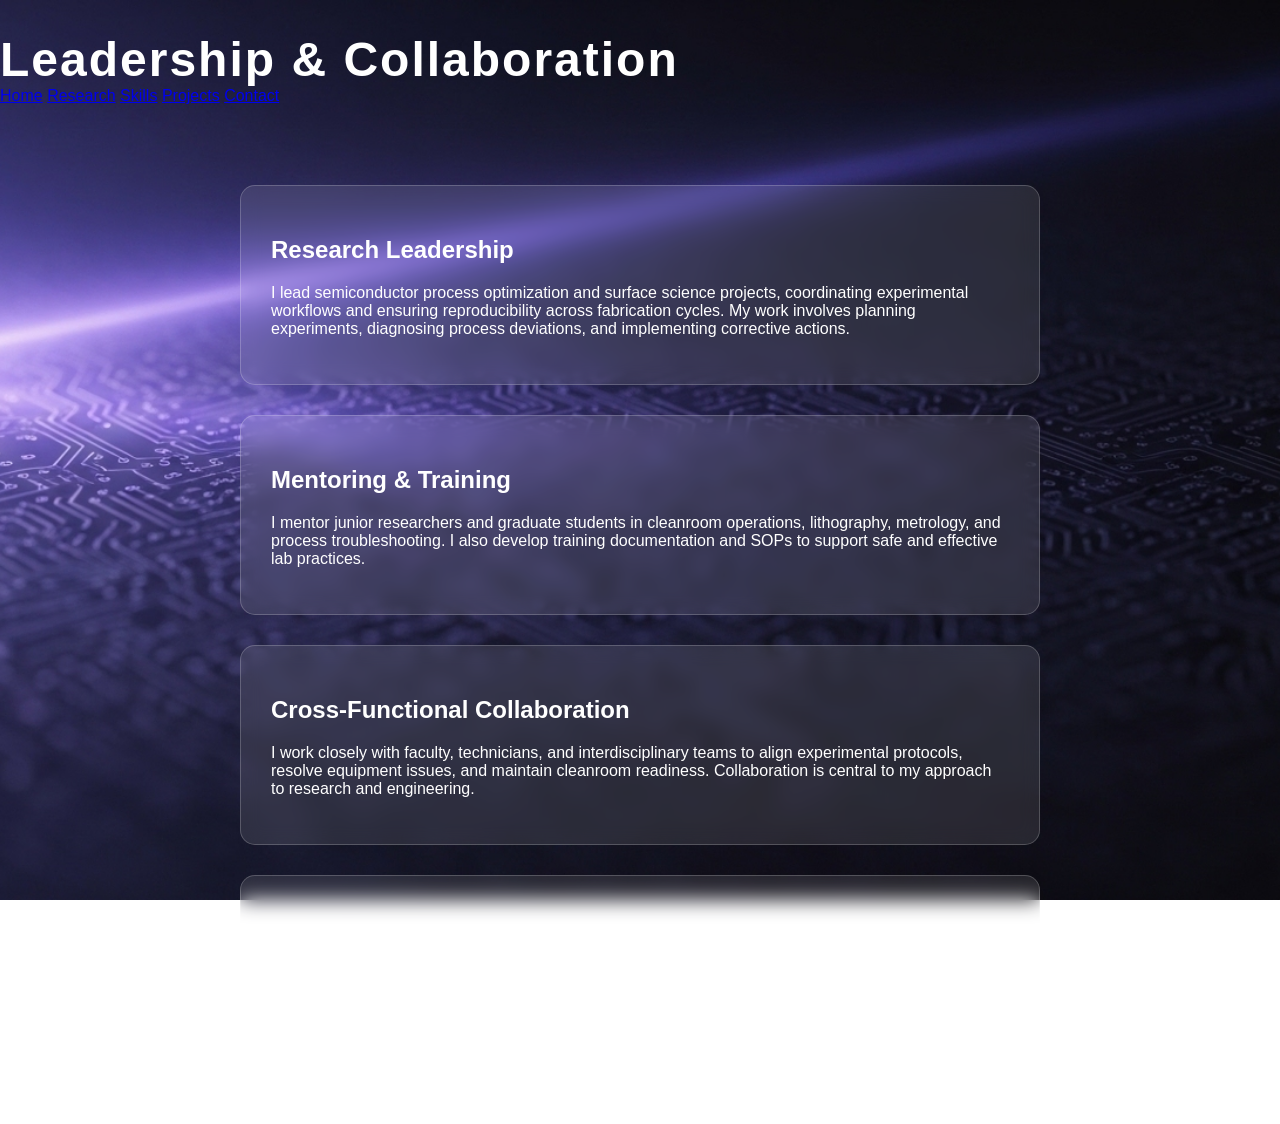
==== leadership.html @ f22bdd23 "Create leadership.html" ====
<!DOCTYPE html>
<html lang="en">
<head>
    <meta charset="UTF-8">
    <meta name="viewport" content="width=device-width, initial-scale=1.0">
    <title>Leadership | Felix Kimeu</title>
    <link rel="stylesheet" href="style.css">
</head>
<body>

<header>
    <h1>Leadership & Collaboration</h1>
    <nav>
        <a href="index.html">Home</a>
        <a href="research.html">Research</a>
        <a href="skills.html">Skills</a>
        <a href="projects.html">Projects</a>
        <a href="contact.html">Contact</a>
    </nav>
</header>

<main class="container">

    <section class="card">
        <h2>Research Leadership</h2>
        <p>
            I lead semiconductor process optimization and surface science projects, coordinating 
            experimental workflows and ensuring reproducibility across fabrication cycles. My work 
            involves planning experiments, diagnosing process deviations, and implementing corrective 
            actions.
        </p>
    </section>

    <section class="card">
        <h2>Mentoring & Training</h2>
        <p>
            I mentor junior researchers and graduate students in cleanroom operations, lithography, 
            metrology, and process troubleshooting. I also develop training documentation and SOPs to 
            support safe and effective lab practices.
        </p>
    </section>

    <section class="card">
        <h2>Cross‑Functional Collaboration</h2>
        <p>
            I work closely with faculty, technicians, and interdisciplinary teams to align experimental 
            protocols, resolve equipment issues, and maintain cleanroom readiness. Collaboration is central 
            to my approach to research and engineering.
        </p>
    </section>

    <section class="card">
        <h2>Technical Communication</h2>
        <p>
            I deliver presentations in academic seminars, research meetings, and conference settings. 
            My communication style emphasizes clarity, technical rigor, and visually engaging explanations 
            of complex scientific concepts.
        </p>
    </section>

</main>

</body>
</html>
---- style.css ----
/* Custom Theme for Felix Kimeu */
body {
    margin: 0;
    padding: 0;
    font-family: 'Segoe UI', Tahoma, Geneva, Verdana, sans-serif;
    color: white;
    /* This uses your uploaded image */
    background: url("fm_2.jpg") no-repeat center center fixed;
    background-size: cover;
}

/* Darkens the background so text is readable */
.overlay {
    position: fixed;
    top: 0;
    left: 0;
    width: 100%;
    height: 100%;
    background: rgba(0, 0, 0, 0.6);
    z-index: -1;
}

.container {
    max-width: 800px;
    margin: 0 auto;
    padding: 50px 20px;
    text-align: center;
}

header h1 {
    font-size: 3rem;
    margin-bottom: 0;
    letter-spacing: 2px;
}

.card {
    background: rgba(255, 255, 255, 0.1);
    backdrop-filter: blur(10px); /* Modern frosted glass effect */
    border: 1px solid rgba(255, 255, 255, 0.2);
    padding: 30px;
    border-radius: 15px;
    margin-top: 30px;
    text-align: left;
}

.btn {
    display: inline-block;
    padding: 10px 20px;
    background: #007bff;
    color: white;
    text-decoration: none;
    border-radius: 5px;
    margin-right: 10px;
    transition: 0.3s;
}

.btn:hover {
    background: #0056b3;
}

ul {
    line-height: 1.8;
}
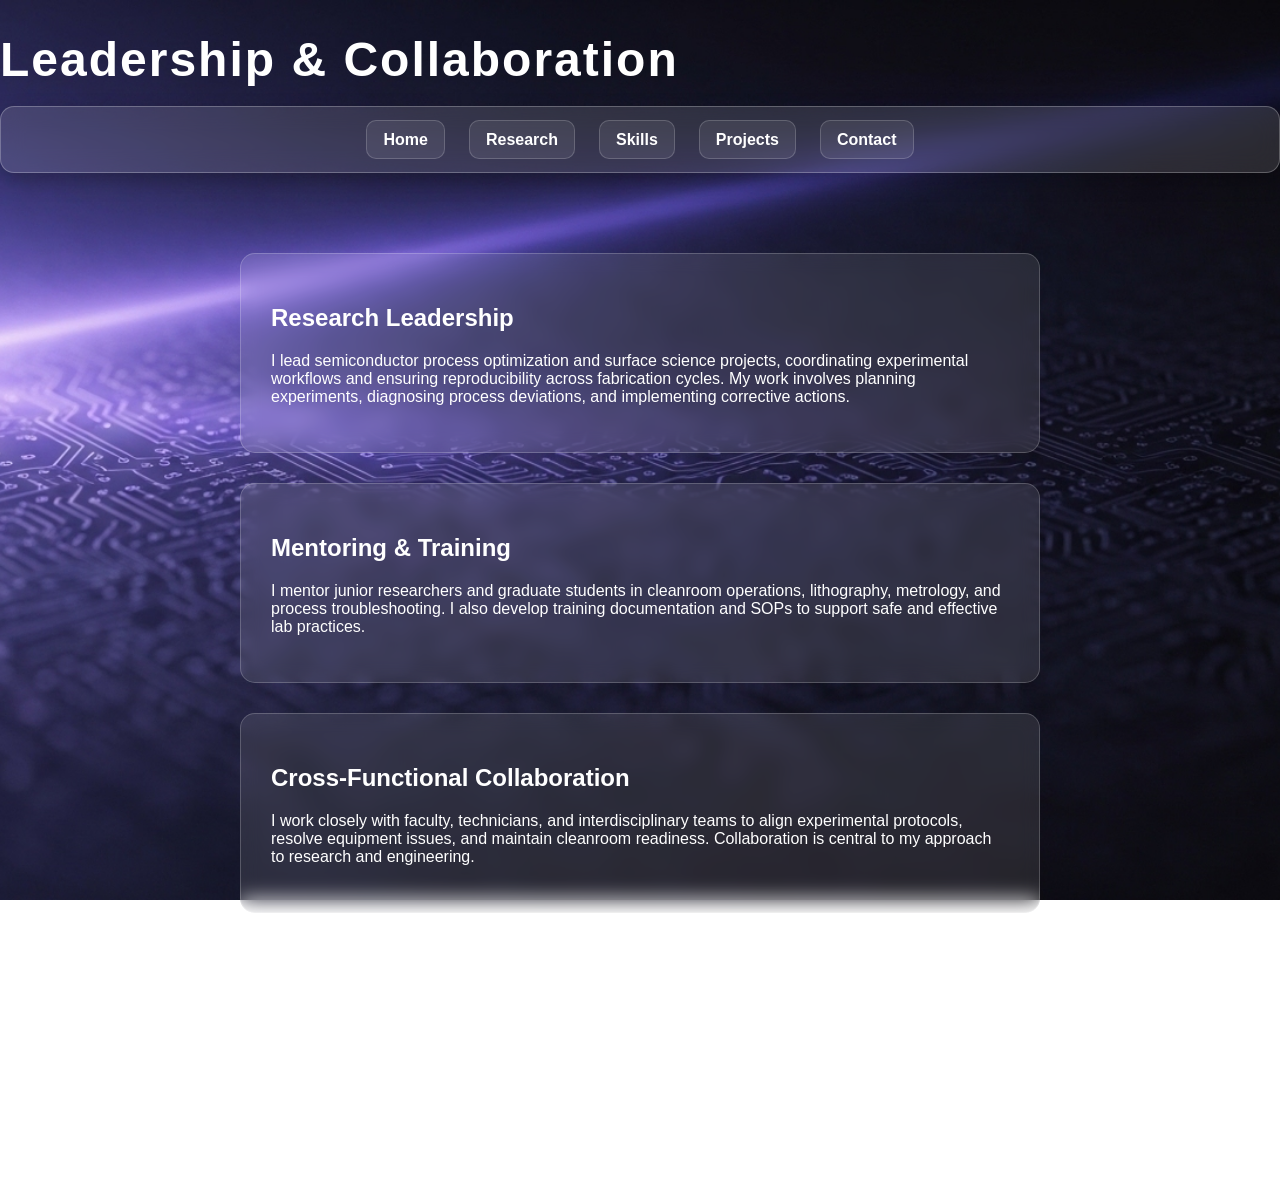
==== commit 03e8aca0: "Update leadership.html" ====
--- a/leadership.html
+++ b/leadership.html
@@ -15,7 +15,7 @@
         <a href="research.html">Research</a>
         <a href="skills.html">Skills</a>
         <a href="projects.html">Projects</a>
-        <a href="contact.html">Contact</a>
+        <a href="contacts.html">Contact</a>
     </nav>
 </header>
 
--- a/style.css
+++ b/style.css
@@ -1,3 +1,57 @@
+/* Top Navigation Ribbon */
+header nav {
+    display: flex;
+    justify-content: center;
+    gap: 1.5rem;
+    margin-top: 1.2rem;
+    padding: 0.8rem 1.2rem;
+
+    /* Glass-card effect */
+    background: rgba(255, 255, 255, 0.12);
+    backdrop-filter: blur(12px);
+    -webkit-backdrop-filter: blur(12px);
+
+    border-radius: 14px;
+    border: 1px solid rgba(255, 255, 255, 0.25);
+
+    /* Subtle shadow for floating effect */
+    box-shadow: 0 8px 20px rgba(0, 0, 0, 0.25);
+
+    position: sticky;
+    top: 20px;
+    z-index: 1000;
+}
+
+/* Navigation Links */
+header nav a {
+    text-decoration: none;
+    color: #ffffff;
+    font-weight: 600;
+    padding: 0.6rem 1rem;
+
+    /* Card-like buttons */
+    background: rgba(255, 255, 255, 0.08);
+    border-radius: 10px;
+    border: 1px solid rgba(255, 255, 255, 0.18);
+
+    transition: all 0.25s ease;
+}
+
+/* Hover Animation */
+header nav a:hover {
+    background: rgba(255, 255, 255, 0.25);
+    transform: translateY(-3px);
+    box-shadow: 0 6px 14px rgba(0, 0, 0, 0.3);
+}
+
+/* Active Page Highlight (optional) */
+header nav a.active {
+    background: rgba(255, 255, 255, 0.35);
+    color: #000;
+    font-weight: 700;
+}
+
+
 /* Custom Theme for Felix Kimeu */
 body {
     margin: 0;
